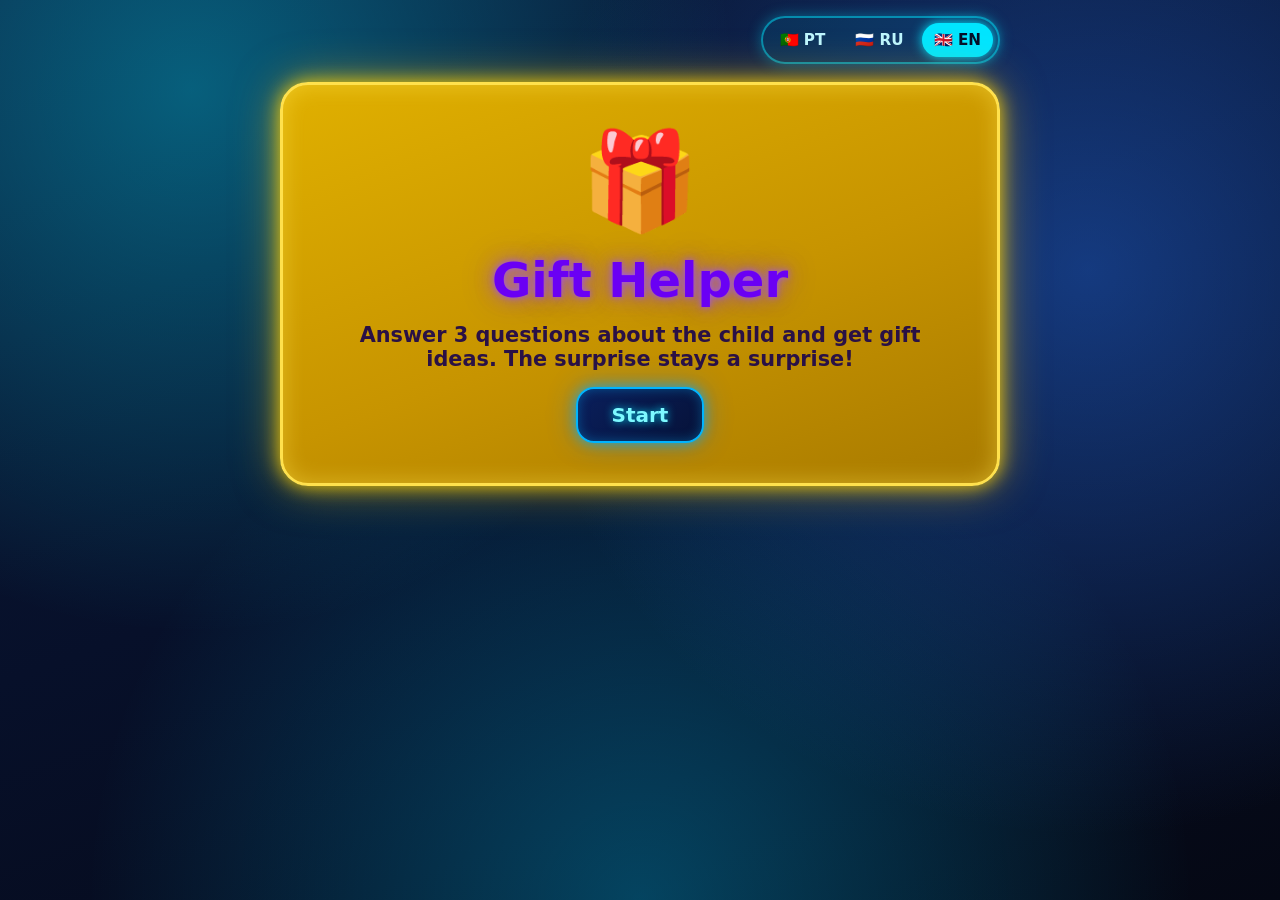
==== index.html @ f4ee0a7a "Gift Helper: первая версия — 3 языка, подбор подарка, спецификация и правила" ====
<!DOCTYPE html>
<html lang="pt">
<head>
<meta charset="UTF-8">
<meta name="viewport" content="width=device-width, initial-scale=1">
<meta name="theme-color" content="#07102a">
<title>Ajudante de Presentes</title>
<link rel="stylesheet" href="style.css">
</head>
<body>
<div class="app">

  <header class="top">
    <button class="back hidden" id="backBtn" type="button" aria-label="Back">←</button>
    <div class="langs" id="langs">
      <button type="button" data-lang="pt">🇵🇹 PT</button>
      <button type="button" data-lang="ru">🇷🇺 RU</button>
      <button type="button" data-lang="en">🇬🇧 EN</button>
    </div>
  </header>

  <!-- Старт -->
  <section id="start" class="screen center">
    <div class="hero">🎁</div>
    <h1 data-t="title"></h1>
    <p class="sub" data-t="subtitle"></p>
    <button class="main" id="startBtn" type="button" data-t="start"></button>
  </section>

  <!-- Вопрос 1: возраст -->
  <section id="age" class="screen hidden">
    <div class="step" data-t="step1"></div>
    <h2 data-t="qAge"></h2>
    <div class="options" id="ageOptions"></div>
  </section>

  <!-- Вопрос 2: интересы -->
  <section id="likes" class="screen hidden">
    <div class="step" data-t="step2"></div>
    <h2 data-t="qLikes"></h2>
    <p class="hint" data-t="likesHint"></p>
    <div class="chips" id="likeOptions"></div>
    <button class="main" id="likesNext" type="button" data-t="next" disabled></button>
  </section>

  <!-- Вопрос 3: девочка или мальчик -->
  <section id="gender" class="screen hidden">
    <div class="step" data-t="step3"></div>
    <h2 data-t="qGender"></h2>
    <div class="options" id="genderOptions"></div>
  </section>

  <!-- Результат -->
  <section id="result" class="screen hidden">
    <h2 data-t="resultTitle"></h2>
    <p class="sub" data-t="resultSub"></p>
    <div class="ideas" id="ideas"></div>
    <div class="actions">
      <button class="main" id="moreBtn" type="button" data-t="more"></button>
      <button class="main alt" id="againBtn" type="button" data-t="again"></button>
    </div>
  </section>

</div>

<script src="data.js"></script>
<script src="script.js"></script>
</body>
</html>
---- style.css ----
* { box-sizing: border-box; margin: 0; padding: 0; }

body {
  min-height: 100vh;
  font-family: "Trebuchet MS", "Segoe UI", system-ui, sans-serif;
  color: #3b1d5e;
  /* неон: тёмно-синий, почти чёрный, с голубыми светящимися пятнами */
  background:
    radial-gradient(circle at 15% 10%, rgba(0, 229, 255, .35), transparent 40%),
    radial-gradient(circle at 85% 30%, rgba(41, 121, 255, .40), transparent 45%),
    radial-gradient(circle at 50% 100%, rgba(0, 200, 255, .30), transparent 50%),
    linear-gradient(160deg, #0b1a3a 0%, #07102a 50%, #050814 100%);
  background-color: #07102a;
  background-attachment: fixed;
  display: flex;
  justify-content: center;
  padding: 16px;
}

.app { width: 100%; max-width: 720px; display: flex; flex-direction: column; gap: 18px; }
.hidden { display: none !important; }

/* ---------- Шапка: назад + языки ---------- */
.top { display: flex; align-items: center; justify-content: space-between; gap: 10px; min-height: 48px; }
.back {
  width: 48px; height: 48px; border-radius: 50%; cursor: pointer;
  background: rgba(0, 229, 255, .12); color: #7df9ff; font-size: 1.5rem; font-weight: 900;
  border: 2px solid #00e5ff; box-shadow: 0 0 12px rgba(0, 229, 255, .6);
}
.langs {
  display: flex; gap: 6px; margin-left: auto; padding: 5px; border-radius: 999px;
  background: rgba(0, 229, 255, .08); border: 2px solid rgba(0, 229, 255, .5);
  box-shadow: 0 0 14px rgba(0, 229, 255, .35);
}
.langs button {
  border: none; cursor: pointer; font: inherit; font-weight: 800; font-size: .95rem;
  padding: 8px 12px; border-radius: 999px; background: transparent; color: #bdf6ff;
}
.langs button.on { background: #00e5ff; color: #04102a; box-shadow: 0 0 12px #00e5ff; }

/* ---------- Экраны ---------- */
.screen {
  /* тёмно-жёлтый неон */
  background: linear-gradient(160deg, #e0b000 0%, #c79400 55%, #a87a00 100%);
  border-radius: 28px; padding: 28px 22px;
  border: 3px solid #ffe14d;
  box-shadow: 0 0 18px rgba(255, 214, 0, .85), 0 0 45px rgba(255, 190, 0, .55), inset 0 0 22px rgba(255, 230, 80, .45);
  display: flex; flex-direction: column; gap: 16px;
  animation: pop .3s ease;
}
@keyframes pop { from { transform: translateY(10px); opacity: 0; } to { transform: none; opacity: 1; } }
.center { align-items: center; text-align: center; padding: 40px 22px; }

.hero { font-size: clamp(4rem, 18vw, 6rem); animation: wiggle 2.5s ease-in-out infinite; }
@keyframes wiggle { 0%, 100% { transform: rotate(0); } 10% { transform: rotate(-10deg); } 20% { transform: rotate(10deg); } 30% { transform: rotate(0); } }

/* название — тёмный неоновый фиолетовый */
h1 {
  font-size: clamp(2rem, 8vw, 3rem); font-weight: 900; line-height: 1.1;
  color: #6a00f4;
  text-shadow: 0 0 6px rgba(157, 78, 255, .9), 0 0 18px rgba(157, 78, 255, .6), 0 0 32px rgba(106, 0, 244, .4);
}
h2 { font-size: clamp(1.5rem, 6vw, 2.1rem); font-weight: 900; line-height: 1.2; }
.sub { font-size: clamp(1.05rem, 4vw, 1.3rem); color: #2a1145; font-weight: 700; max-width: 28em; }
.hint { color: #2a1145; font-weight: 700; font-size: 1.05rem; margin-top: -8px; }
.step {
  align-self: flex-start; background: #fff1d6; color: #b4570f; font-weight: 800;
  border-radius: 999px; padding: 6px 14px; font-size: .95rem;
}

/* ---------- Кнопки ---------- */
.main {
  cursor: pointer; font: inherit; font-weight: 900; font-size: 1.25rem;
  min-height: 56px; padding: 14px 34px; border-radius: 18px; color: #7df9ff;
  /* тёмно-синий неон */
  background: linear-gradient(135deg, #0a1f5c, #061238);
  border: 2px solid #00b4ff;
  text-shadow: 0 0 8px rgba(0, 229, 255, .9);
  box-shadow: 0 0 12px rgba(0, 180, 255, .7), 0 0 28px rgba(0, 120, 255, .45), inset 0 0 12px rgba(0, 180, 255, .35);
  transition: transform .1s ease, box-shadow .1s ease, opacity .2s ease;
}
.main:hover:not(:disabled) { box-shadow: 0 0 18px rgba(0, 200, 255, .9), 0 0 40px rgba(0, 120, 255, .6), inset 0 0 14px rgba(0, 180, 255, .45); }
.main:active:not(:disabled) { transform: translateY(3px); }
.main:disabled { opacity: .4; cursor: default; }
/* ---------- Кнопки выбора: тот же тёмно-синий неон, что у «Начать» ---------- */
.options { display: grid; grid-template-columns: 1fr 1fr; gap: 12px; }
.opt, .chip {
  cursor: pointer; font: inherit; font-weight: 900; color: #7df9ff;
  background: linear-gradient(135deg, #0a1f5c, #061238);
  border: 2px solid #00b4ff;
  text-shadow: 0 0 8px rgba(0, 229, 255, .9);
  box-shadow: 0 0 12px rgba(0, 180, 255, .7), 0 0 28px rgba(0, 120, 255, .45), inset 0 0 12px rgba(0, 180, 255, .35);
  transition: transform .1s ease, box-shadow .15s ease, background .15s ease;
}
.opt:hover, .chip:hover { box-shadow: 0 0 18px rgba(0, 200, 255, .9), 0 0 40px rgba(0, 120, 255, .6), inset 0 0 14px rgba(0, 180, 255, .45); }
.opt {
  font-size: 1.3rem; min-height: 96px; padding: 14px; border-radius: 20px;
  display: flex; flex-direction: column; align-items: center; justify-content: center; gap: 4px;
}
.opt small { font-size: .95rem; font-weight: 700; opacity: .9; }
.opt:active, .chip:active { transform: translateY(3px); }

.chips { display: flex; flex-wrap: wrap; gap: 10px; }
.chip { font-weight: 800; font-size: 1.05rem; min-height: 50px; padding: 10px 16px; border-radius: 999px; }
/* выбранный вариант — ярко-голубой */
.chip.on {
  background: #00e5ff; color: #04102a; text-shadow: none; border-color: #bff9ff;
  box-shadow: 0 0 16px #00e5ff, 0 0 36px rgba(0, 229, 255, .6);
}

/* ---------- Результат ---------- */
.ideas { display: grid; grid-template-columns: 1fr; gap: 12px; }
.idea {
  display: flex; align-items: center; gap: 16px; padding: 16px 18px; border-radius: 20px;
  background: #fff8ec; border: 3px solid #ffe2b8; animation: pop .35s ease both;
}
.idea .em { font-size: 2.6rem; flex: none; width: 56px; text-align: center; }
.idea b { display: block; font-size: 1.2rem; }
.idea span { color: #8a6aa8; font-size: .95rem; font-weight: 700; }
.actions { display: flex; flex-wrap: wrap; gap: 12px; justify-content: center; margin-top: 4px; }

@media (max-width: 480px) {
  .screen { padding: 22px 16px; border-radius: 24px; }
  .opt { min-height: 84px; font-size: 1.1rem; }
  .actions .main { width: 100%; }
}
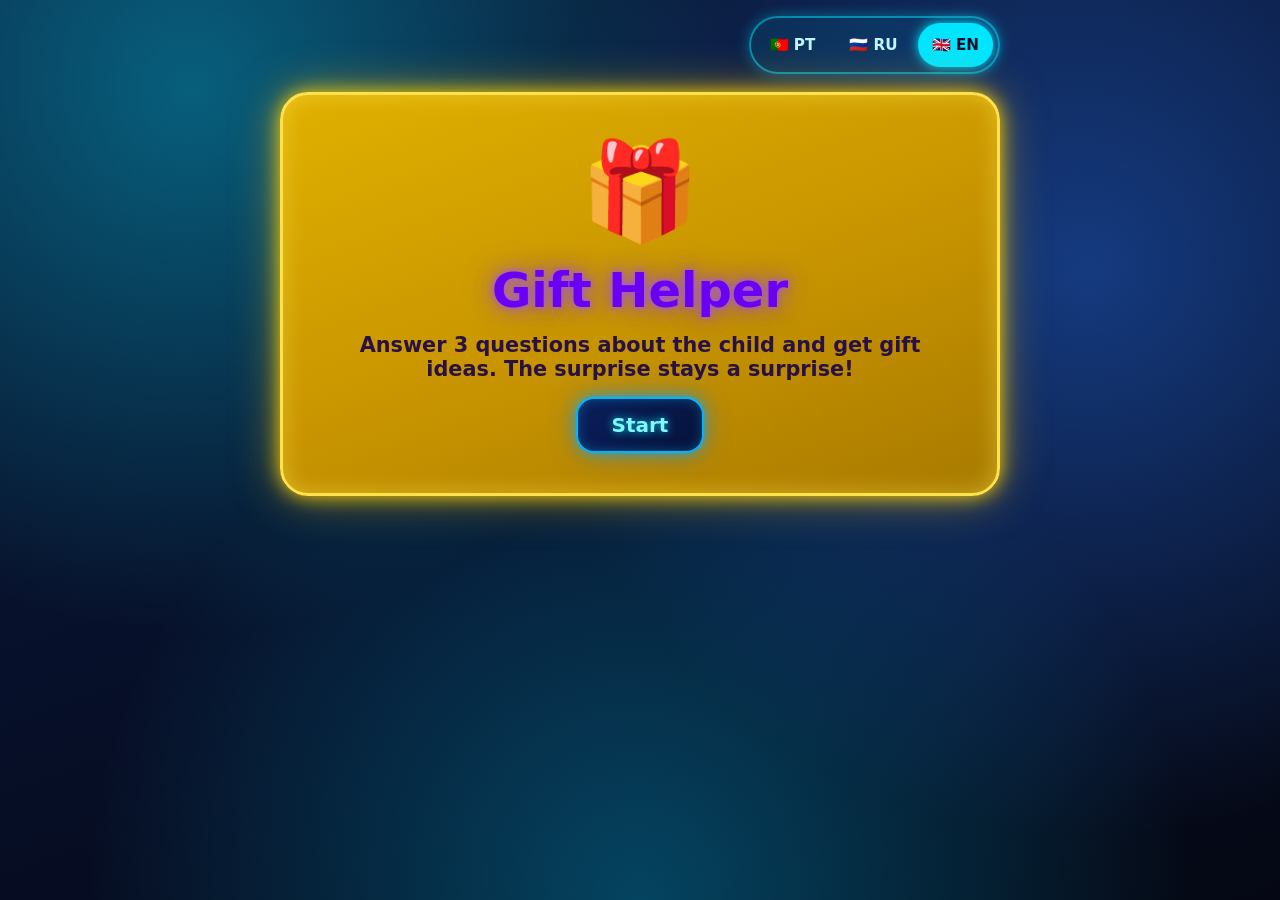
==== commit 6dc1308d: "Мобильная версия: липкая кнопка «Дальше», крупные языковые кнопки, листание идей назад и вперёд" ====
--- a/index.html
+++ b/index.html
@@ -56,6 +56,7 @@
     <p class="sub" data-t="resultSub"></p>
     <div class="ideas" id="ideas"></div>
     <div class="actions">
+      <button class="main alt" id="prevBtn" type="button" data-t="prevIdeas" disabled></button>
       <button class="main" id="moreBtn" type="button" data-t="more"></button>
       <button class="main alt" id="againBtn" type="button" data-t="again"></button>
     </div>
--- a/style.css
+++ b/style.css
@@ -1,4 +1,5 @@
 * { box-sizing: border-box; margin: 0; padding: 0; }
+button { -webkit-tap-highlight-color: transparent; }
 
 body {
   min-height: 100vh;
@@ -34,7 +35,8 @@
 }
 .langs button {
   border: none; cursor: pointer; font: inherit; font-weight: 800; font-size: .95rem;
-  padding: 8px 12px; border-radius: 999px; background: transparent; color: #bdf6ff;
+  min-height: 44px; padding: 10px 14px; border-radius: 999px; background: transparent; color: #bdf6ff;
+  display: flex; align-items: center;
 }
 .langs button.on { background: #00e5ff; color: #04102a; box-shadow: 0 0 12px #00e5ff; }
 
@@ -102,6 +104,8 @@
 
 .chips { display: flex; flex-wrap: wrap; gap: 10px; }
 .chip { font-weight: 800; font-size: 1.05rem; min-height: 50px; padding: 10px 16px; border-radius: 999px; }
+/* «Дальше» всегда под пальцем, даже если чипов много и они не влезли в экран */
+#likesNext { position: sticky; bottom: 12px; z-index: 2; }
 /* выбранный вариант — ярко-голубой */
 .chip.on {
   background: #00e5ff; color: #04102a; text-shadow: none; border-color: #bff9ff;
